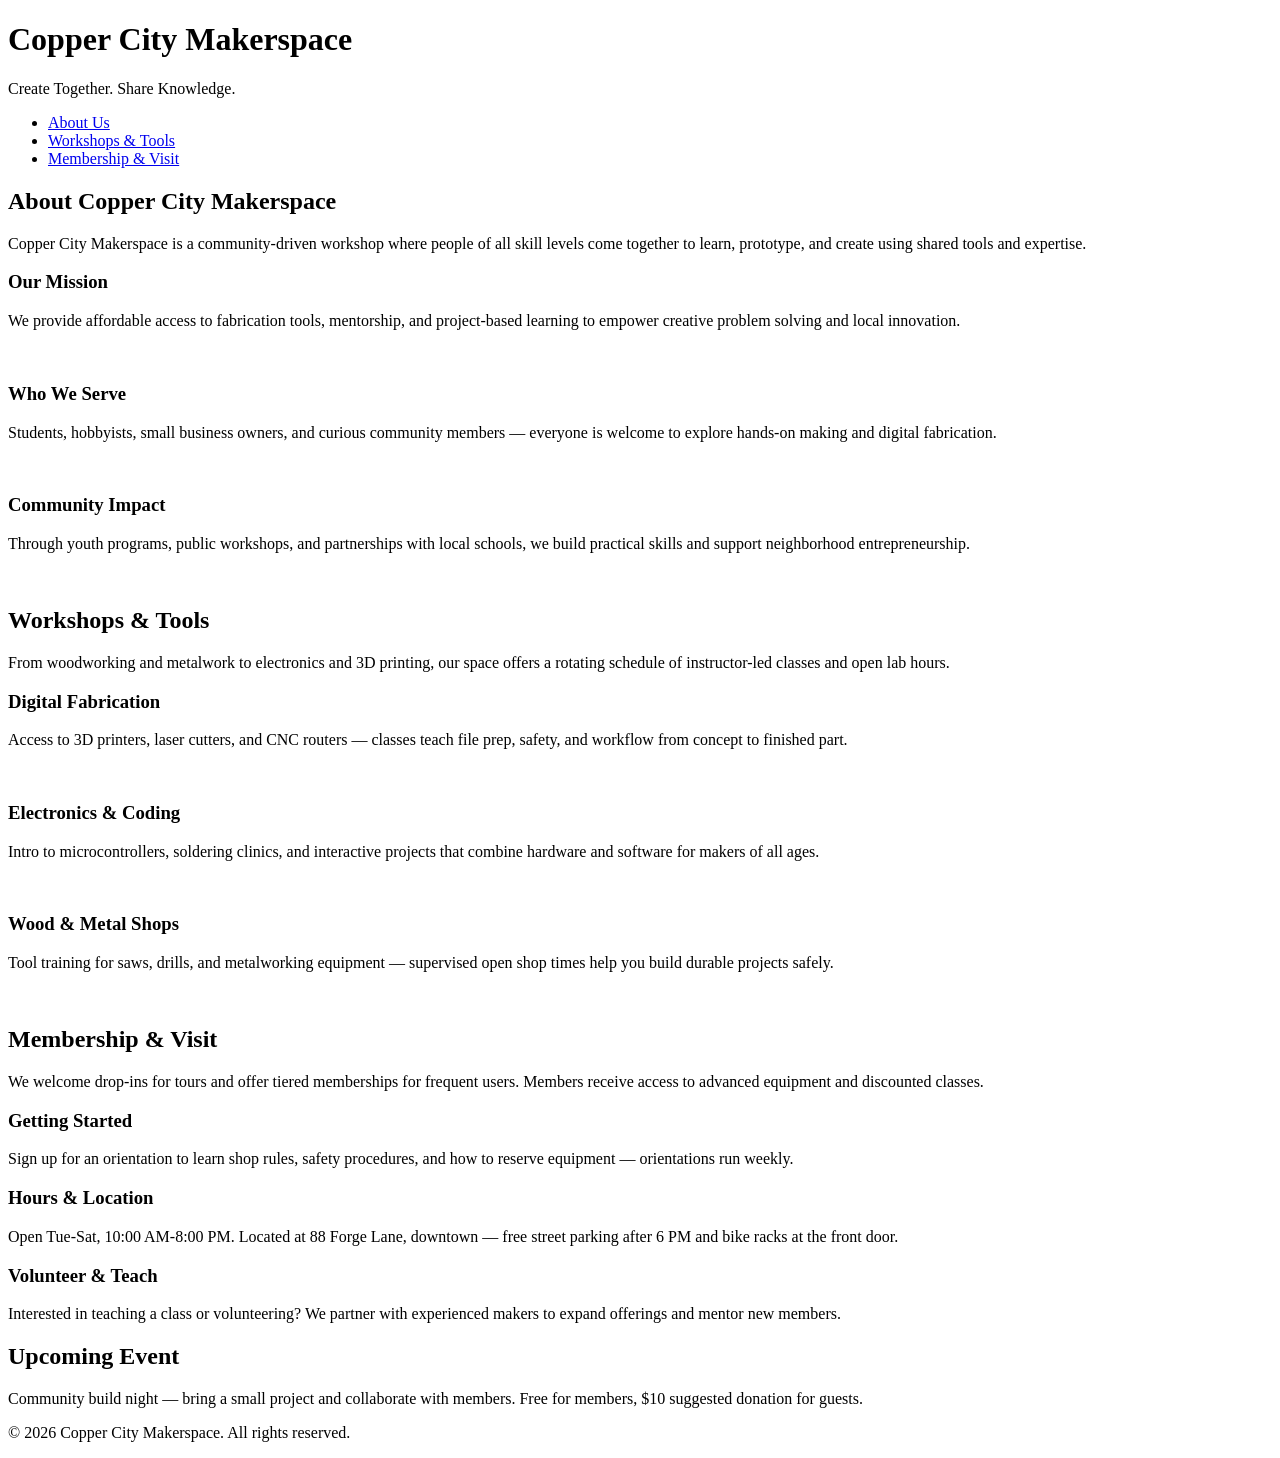
==== index.html @ 4b10cbab "Added new pages" ====
<!DOCTYPE html>
<html lang="en">
<head>
    <meta charset="UTF-8">
    <meta name="viewport" content="width=device-width, initial-scale=1.0">
    <link rel="stylesheet" href="styles.css">
    <title>Copper City Makerspace</title>
</head>
<body>
    <header>
        <h1>Copper City Makerspace</h1>
        <p>Create Together. Share Knowledge.</p>
    </header>
<nav>
    <ul>
        <li><a href="about.html">About Us</a></li>
        <li><a href="workshops.html">Workshops & Tools</a></li>
        <li><a href="memberships.html">Membership & Visit</a></li>
    </ul>
</nav>
<main>
    <section id="about">
        <h2>About Copper City Makerspace</h2>
        <p>Copper City Makerspace is a community-driven workshop where people of all skill levels come together to learn, prototype, and create using shared tools and expertise.</p>
        <div class="card-row">
            <section>
                <h3>Our Mission</h3>
                <p>We provide affordable access to fabrication tools, mentorship, and project-based learning to empower creative problem solving and local innovation.</p>
                <img src="images/engineering.jpg" alt="" width="300">
            </section>
            <section>
                <h3>Who We Serve</h3>
                <p>Students, hobbyists, small business owners, and curious community members — everyone is welcome to explore hands-on making and digital fabrication.</p>
                <img src="images/ideation.jpg" alt="" width="300">
            </section>
            <section>
                <h3>Community Impact</h3>
                <p>Through youth programs, public workshops, and partnerships with local schools, we build practical skills and support neighborhood entrepreneurship.</p>
                <img src="images/storytelling.jpg" alt="" width="300">
            </section>
        </div>
    </section>
    <section id="workshops">
        <h2>Workshops & Tools</h2>
        <p>From woodworking and metalwork to electronics and 3D printing, our space offers a rotating schedule of instructor-led classes and open lab hours.</p>
        <div class="card-row">
            <section>
                <h3>Digital Fabrication</h3>
                <p>Access to 3D printers, laser cutters, and CNC routers — classes teach file prep, safety, and workflow from concept to finished part.</p>
                <img src="images/3Dprinter.jpg" alt="" width="300">
            </section>
            <section>
                <h3>Electronics & Coding</h3>
                <p>Intro to microcontrollers, soldering clinics, and interactive projects that combine hardware and software for makers of all ages.</p>
                <img src="images/microcontroller.jpg" alt="" width="300">
            </section>
            <section>
                <h3>Wood & Metal Shops</h3>
                <p>Tool training for saws, drills, and metalworking equipment — supervised open shop times help you build durable projects safely.</p>
                <img src="images/metalworking.jpg" alt="" width="300">
            </section>
        </div>
    </section>
    <section id="memberships">
        <h2>Membership & Visit</h2>
        <p>We welcome drop-ins for tours and offer tiered memberships for frequent users. Members receive access to advanced equipment and discounted classes.</p>
        <div class="card-row"> 
            <section>
                <h3>Getting Started</h3>
                <p>Sign up for an orientation to learn shop rules, safety procedures, and how to reserve equipment — orientations run weekly.</p>
            </section>
            <section>
                <h3>Hours & Location</h3>
                <p>Open Tue-Sat, 10:00 AM-8:00 PM. Located at 88 Forge Lane, downtown — free street parking after 6 PM and bike racks at the front door.</p>
            </section>
            <section>
                <h3>Volunteer & Teach</h3>
                <p>Interested in teaching a class or volunteering? We partner with experienced makers to expand offerings and mentor new members.</p>
            </section>
        </div>
    </section>
</main>
<aside>
    <h2>Upcoming Event</h2>
    <p>Community build night — bring a small project and collaborate with members. Free for members, $10 suggested donation for guests.</p>
</aside>
<footer>
    <p>&copy; 2026 Copper City Makerspace. All rights reserved.</p>
</footer>
</body>
</html>
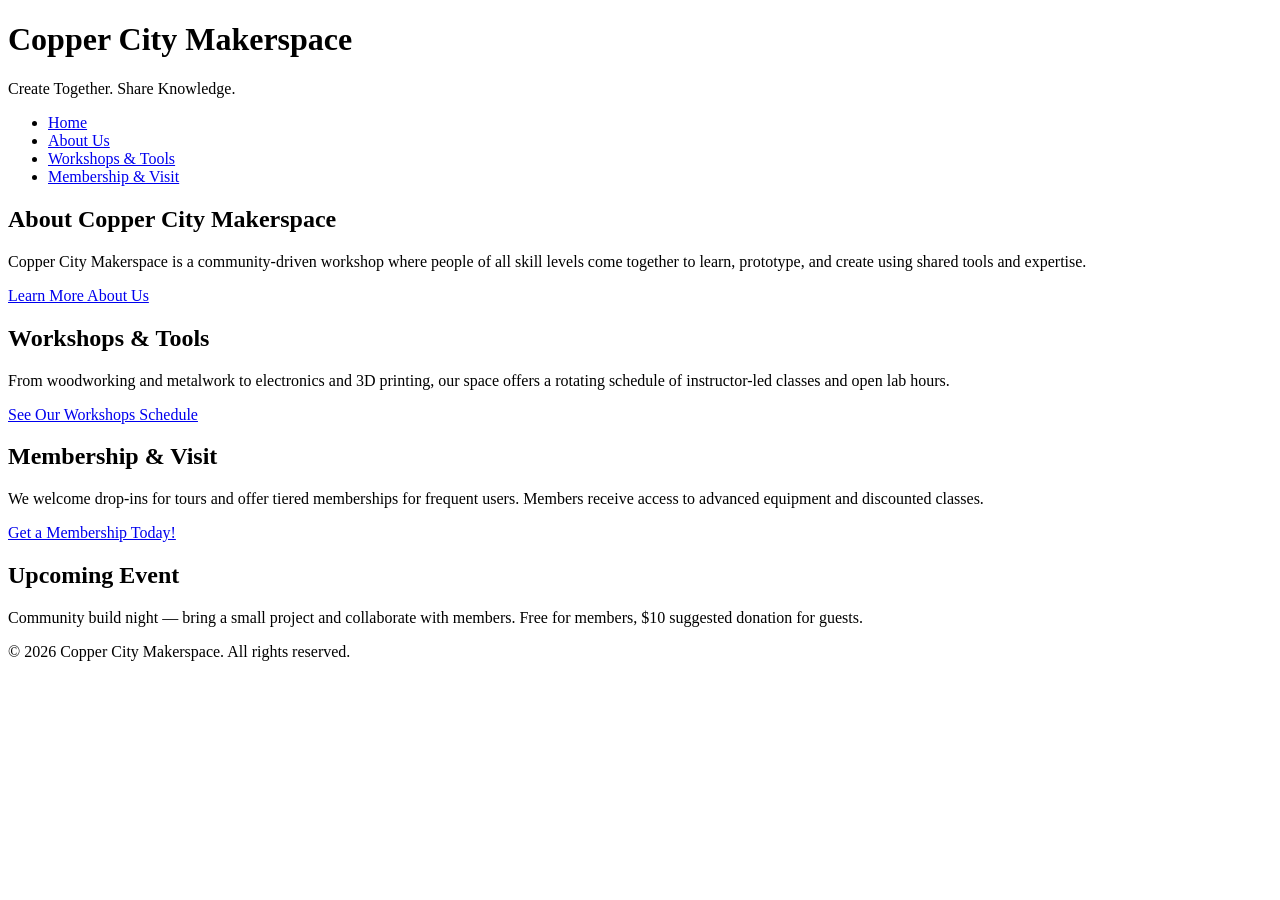
==== commit 234c399f: "next iteration of html complete" ====
--- a/index.html
+++ b/index.html
@@ -13,6 +13,7 @@
     </header>
 <nav>
     <ul>
+        <li><a href="index.html">Home</a></li>
         <li><a href="about.html">About Us</a></li>
         <li><a href="workshops.html">Workshops & Tools</a></li>
         <li><a href="memberships.html">Membership & Visit</a></li>
@@ -22,62 +23,17 @@
     <section id="about">
         <h2>About Copper City Makerspace</h2>
         <p>Copper City Makerspace is a community-driven workshop where people of all skill levels come together to learn, prototype, and create using shared tools and expertise.</p>
-        <div class="card-row">
-            <section>
-                <h3>Our Mission</h3>
-                <p>We provide affordable access to fabrication tools, mentorship, and project-based learning to empower creative problem solving and local innovation.</p>
-                <img src="images/engineering.jpg" alt="" width="300">
-            </section>
-            <section>
-                <h3>Who We Serve</h3>
-                <p>Students, hobbyists, small business owners, and curious community members — everyone is welcome to explore hands-on making and digital fabrication.</p>
-                <img src="images/ideation.jpg" alt="" width="300">
-            </section>
-            <section>
-                <h3>Community Impact</h3>
-                <p>Through youth programs, public workshops, and partnerships with local schools, we build practical skills and support neighborhood entrepreneurship.</p>
-                <img src="images/storytelling.jpg" alt="" width="300">
-            </section>
-        </div>
-    </section>
+        <a href="about.html">Learn More About Us</a>
+    </section>  
     <section id="workshops">
         <h2>Workshops & Tools</h2>
         <p>From woodworking and metalwork to electronics and 3D printing, our space offers a rotating schedule of instructor-led classes and open lab hours.</p>
-        <div class="card-row">
-            <section>
-                <h3>Digital Fabrication</h3>
-                <p>Access to 3D printers, laser cutters, and CNC routers — classes teach file prep, safety, and workflow from concept to finished part.</p>
-                <img src="images/3Dprinter.jpg" alt="" width="300">
-            </section>
-            <section>
-                <h3>Electronics & Coding</h3>
-                <p>Intro to microcontrollers, soldering clinics, and interactive projects that combine hardware and software for makers of all ages.</p>
-                <img src="images/microcontroller.jpg" alt="" width="300">
-            </section>
-            <section>
-                <h3>Wood & Metal Shops</h3>
-                <p>Tool training for saws, drills, and metalworking equipment — supervised open shop times help you build durable projects safely.</p>
-                <img src="images/metalworking.jpg" alt="" width="300">
-            </section>
-        </div>
+        <a href="workshops.html">See Our Workshops Schedule</a>
     </section>
-    <section id="memberships">
+        <section id="memberships">
         <h2>Membership & Visit</h2>
         <p>We welcome drop-ins for tours and offer tiered memberships for frequent users. Members receive access to advanced equipment and discounted classes.</p>
-        <div class="card-row"> 
-            <section>
-                <h3>Getting Started</h3>
-                <p>Sign up for an orientation to learn shop rules, safety procedures, and how to reserve equipment — orientations run weekly.</p>
-            </section>
-            <section>
-                <h3>Hours & Location</h3>
-                <p>Open Tue-Sat, 10:00 AM-8:00 PM. Located at 88 Forge Lane, downtown — free street parking after 6 PM and bike racks at the front door.</p>
-            </section>
-            <section>
-                <h3>Volunteer & Teach</h3>
-                <p>Interested in teaching a class or volunteering? We partner with experienced makers to expand offerings and mentor new members.</p>
-            </section>
-        </div>
+        <a href="memberships.html">Get a Membership Today!</a>
     </section>
 </main>
 <aside>
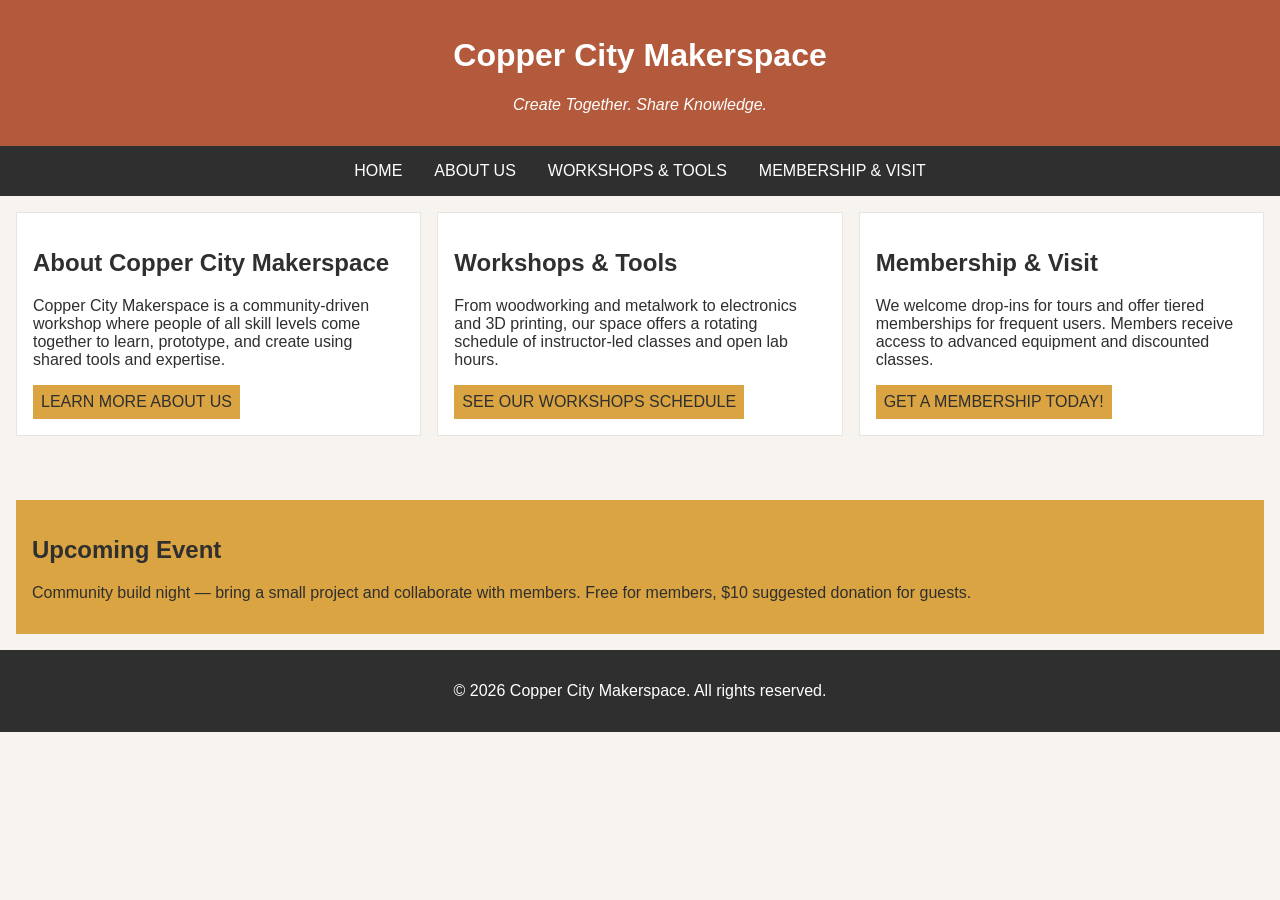
==== commit 61382022: "completed iteration for multipage site" ====
--- a/index.html
+++ b/index.html
@@ -7,10 +7,10 @@
     <title>Copper City Makerspace</title>
 </head>
 <body>
-    <header>
-        <h1>Copper City Makerspace</h1>
-        <p>Create Together. Share Knowledge.</p>
-    </header>
+<header>
+    <h1>Copper City Makerspace</h1>
+    <p>Create Together. Share Knowledge.</p>
+</header>
 <nav>
     <ul>
         <li><a href="index.html">Home</a></li>
@@ -19,7 +19,7 @@
         <li><a href="memberships.html">Membership & Visit</a></li>
     </ul>
 </nav>
-<main>
+<main class="card-row">
     <section id="about">
         <h2>About Copper City Makerspace</h2>
         <p>Copper City Makerspace is a community-driven workshop where people of all skill levels come together to learn, prototype, and create using shared tools and expertise.</p>
--- a/styles.css
+++ b/styles.css
@@ -0,0 +1,121 @@
+/* =====  CSS by Christina Carrasquilla, updated by Alicia Pacheco =====  */
+
+/* ===== Color Palette 
+
+Copper:#B35A3C
+Charcoal:#2F2F2F
+Light Background:#F7F4EF
+Card Background:#FFFFFF
+Soft Gold:#D9A441
+Border:#E5E5E5
+
+===== */
+
+/* ===== GLOBAL (Base) Styles ===== */
+
+body {
+    font-family: Arial, sans-serif;
+    margin: 0;
+    background-color: #F7F4EF;
+    color: #2F2F2F;
+    display: grid;
+    grid-template-columns: 1fr;
+}
+
+header {
+    background-color: #B35A3C;
+    color: white;
+    text-align: center;
+    padding: 1rem;
+}
+
+header img {
+    margin-top: 0.5rem;
+}
+header p {
+    font-style:italic;
+}
+nav {
+    background-color: #2F2F2F;
+    padding:.5rem;
+}
+
+nav ul {
+    list-style: none;
+    margin: 0;
+    padding: 0;
+}
+
+nav a {
+    color: white;
+    text-decoration: none;
+    padding: 0.5rem;
+    display: inline-block;
+    text-transform:uppercase;
+}
+
+nav a:hover {
+    background-color: #B35A3C;
+}
+
+main {
+    padding: 1rem;
+}
+main a {
+    background-color:#D9A441;
+    color: #2F2F2F;
+    text-decoration: none;
+    padding: 0.5rem;
+    display: inline-block;
+    text-transform:uppercase;
+}
+
+main a:hover {
+    background-color: #B35A3C;
+    color: white;
+}
+section {
+    margin-bottom: 2rem;
+}
+
+.card-row section {
+    background-color: white;
+    border: 1px solid #E5E5E5;
+    padding: 1rem;
+}
+
+img {
+    display: block;
+    margin-top: 0.5rem;
+    max-width: 100%;
+}
+
+aside {
+    background-color: #D9A441;
+    padding: 1rem;
+    margin: 1rem;
+}
+
+footer {
+    background-color: #2F2F2F;
+    color: white;
+    text-align: center;
+    padding: 1rem;
+}
+/* ===== Media Query (Medium sizes) ===== */
+@media screen and (min-width: 817px) {
+    nav ul {
+    display: flex;
+    justify-content: center;
+    gap: 1rem;
+}
+
+    .card-row {
+        display: flex;
+        gap: 1rem;
+    }
+
+    .card-row section {
+        width: 30%;
+    }
+}
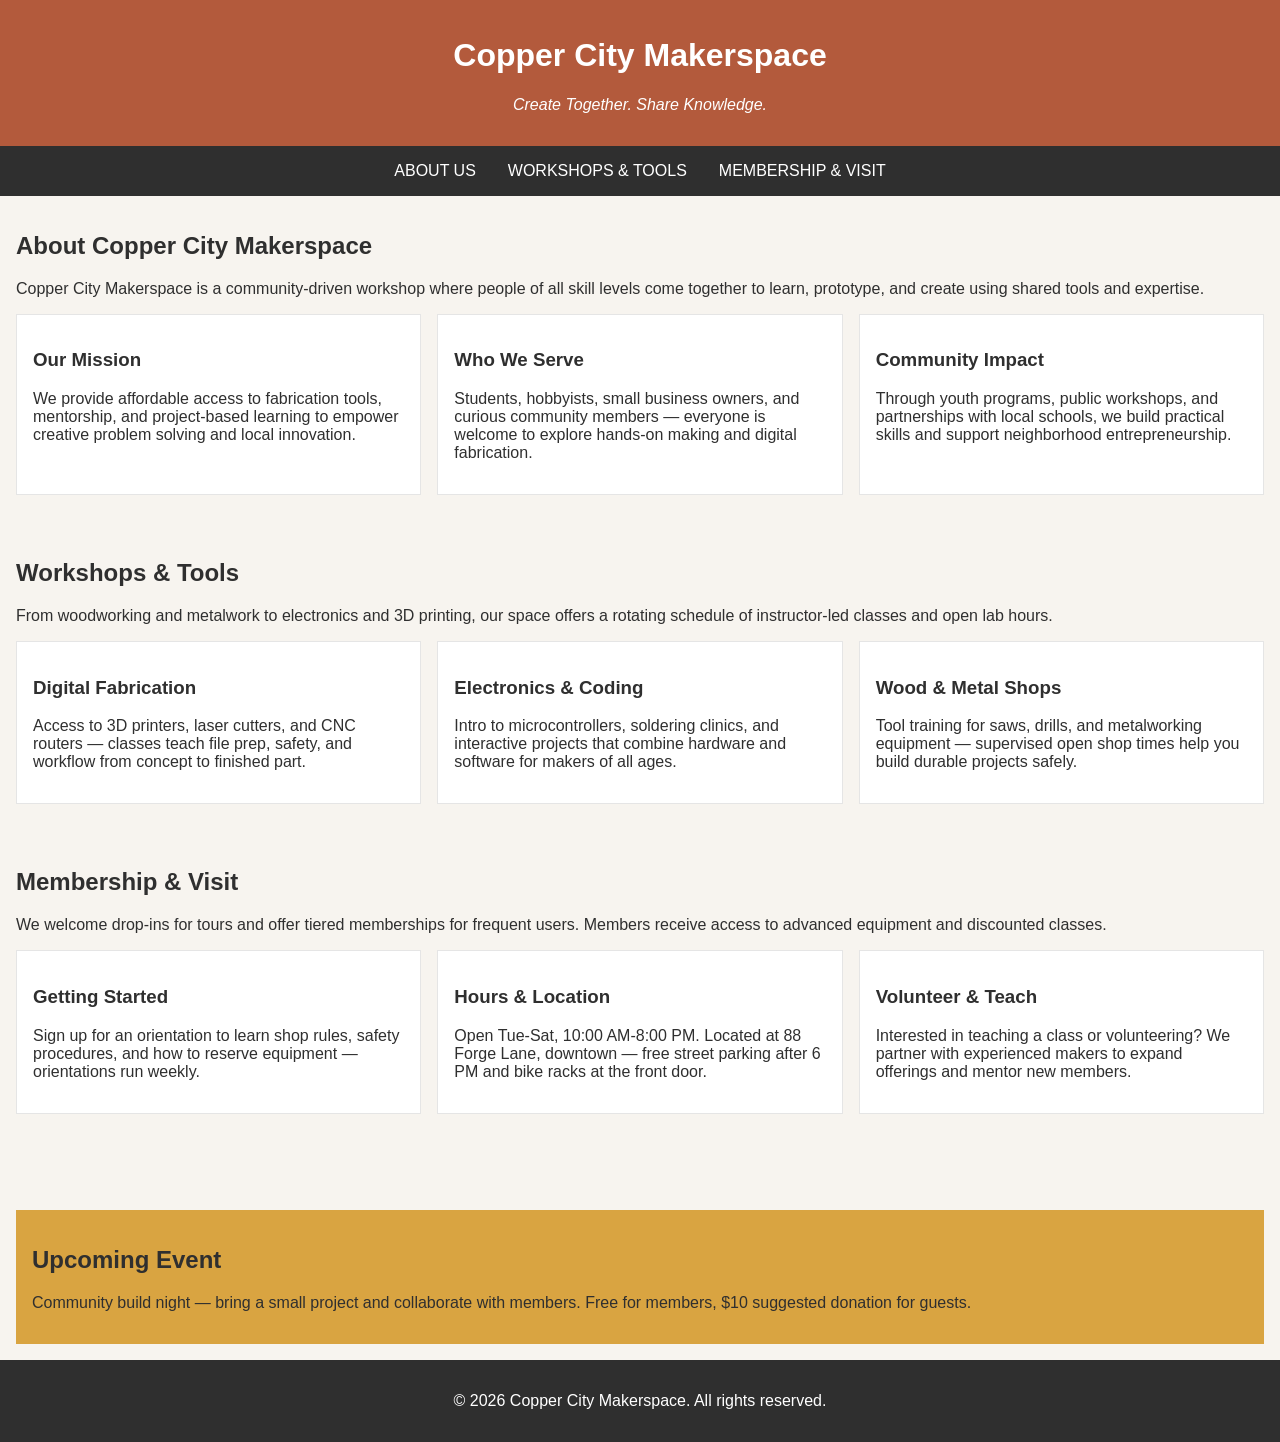
==== commit 56acb922: "Restart Couldn't figure out where last error was, or what I was missing. Restarted from scratch" ====
--- a/index.html
+++ b/index.html
@@ -7,33 +7,77 @@
     <title>Copper City Makerspace</title>
 </head>
 <body>
-<header>
-    <h1>Copper City Makerspace</h1>
-    <p>Create Together. Share Knowledge.</p>
-</header>
+    <header>
+        <h1>Copper City Makerspace</h1>
+        <p>Create Together. Share Knowledge.</p>
+    </header>
 <nav>
     <ul>
-        <li><a href="index.html">Home</a></li>
-        <li><a href="about.html">About Us</a></li>
-        <li><a href="workshops.html">Workshops & Tools</a></li>
-        <li><a href="memberships.html">Membership & Visit</a></li>
+        <li><a href="#about">About Us</a></li>
+        <li><a href="#workshops">Workshops & Tools</a></li>
+        <li><a href="#memberships">Membership & Visit</a></li>
     </ul>
 </nav>
-<main class="card-row">
+<main>
     <section id="about">
         <h2>About Copper City Makerspace</h2>
         <p>Copper City Makerspace is a community-driven workshop where people of all skill levels come together to learn, prototype, and create using shared tools and expertise.</p>
-        <a href="about.html">Learn More About Us</a>
-    </section>  
+        <div class="card-row">
+            <section>
+                <h3>Our Mission</h3>
+                <p>We provide affordable access to fabrication tools, mentorship, and project-based learning to empower creative problem solving and local innovation.</p>
+                <img src="images/engineering.jpg" alt="" width="300">
+            </section>
+            <section>
+                <h3>Who We Serve</h3>
+                <p>Students, hobbyists, small business owners, and curious community members — everyone is welcome to explore hands-on making and digital fabrication.</p>
+                <img src="images/ideation.jpg" alt="" width="300">
+            </section>
+            <section>
+                <h3>Community Impact</h3>
+                <p>Through youth programs, public workshops, and partnerships with local schools, we build practical skills and support neighborhood entrepreneurship.</p>
+                <img src="images/storytelling.jpg" alt="" width="300">
+            </section>
+        </div>
+    </section>
     <section id="workshops">
         <h2>Workshops & Tools</h2>
         <p>From woodworking and metalwork to electronics and 3D printing, our space offers a rotating schedule of instructor-led classes and open lab hours.</p>
-        <a href="workshops.html">See Our Workshops Schedule</a>
+        <div class="card-row">
+            <section>
+                <h3>Digital Fabrication</h3>
+                <p>Access to 3D printers, laser cutters, and CNC routers — classes teach file prep, safety, and workflow from concept to finished part.</p>
+                <img src="images/3Dprinter.jpg" alt="" width="300">
+            </section>
+            <section>
+                <h3>Electronics & Coding</h3>
+                <p>Intro to microcontrollers, soldering clinics, and interactive projects that combine hardware and software for makers of all ages.</p>
+                <img src="images/microcontroller.jpg" alt="" width="300">
+            </section>
+            <section>
+                <h3>Wood & Metal Shops</h3>
+                <p>Tool training for saws, drills, and metalworking equipment — supervised open shop times help you build durable projects safely.</p>
+                <img src="images/metalworking.jpg" alt="" width="300">
+            </section>
+        </div>
     </section>
-        <section id="memberships">
+    <section id="memberships">
         <h2>Membership & Visit</h2>
         <p>We welcome drop-ins for tours and offer tiered memberships for frequent users. Members receive access to advanced equipment and discounted classes.</p>
-        <a href="memberships.html">Get a Membership Today!</a>
+        <div class="card-row"> 
+            <section>
+                <h3>Getting Started</h3>
+                <p>Sign up for an orientation to learn shop rules, safety procedures, and how to reserve equipment — orientations run weekly.</p>
+            </section>
+            <section>
+                <h3>Hours & Location</h3>
+                <p>Open Tue-Sat, 10:00 AM-8:00 PM. Located at 88 Forge Lane, downtown — free street parking after 6 PM and bike racks at the front door.</p>
+            </section>
+            <section>
+                <h3>Volunteer & Teach</h3>
+                <p>Interested in teaching a class or volunteering? We partner with experienced makers to expand offerings and mentor new members.</p>
+            </section>
+        </div>
     </section>
 </main>
 <aside>
--- a/styles.css
+++ b/styles.css
@@ -18,8 +18,6 @@
     margin: 0;
     background-color: #F7F4EF;
     color: #2F2F2F;
-    display: grid;
-    grid-template-columns: 1fr;
 }
 
 header {
@@ -44,6 +42,9 @@
     list-style: none;
     margin: 0;
     padding: 0;
+    display: flex;
+    justify-content: center;
+    gap: 1rem;
 }
 
 nav a {
@@ -61,27 +62,21 @@
 main {
     padding: 1rem;
 }
-main a {
-    background-color:#D9A441;
-    color: #2F2F2F;
-    text-decoration: none;
-    padding: 0.5rem;
-    display: inline-block;
-    text-transform:uppercase;
+
+section {
+    margin-bottom: 2rem;
 }
 
-main a:hover {
-    background-color: #B35A3C;
-    color: white;
-}
-section {
-    margin-bottom: 2rem;
+.card-row {
+    display: flex;
+    gap: 1rem;
 }
 
 .card-row section {
     background-color: white;
     border: 1px solid #E5E5E5;
     padding: 1rem;
+    width: 30%;
 }
 
 img {
@@ -101,21 +96,4 @@
     color: white;
     text-align: center;
     padding: 1rem;
-}
-/* ===== Media Query (Medium sizes) ===== */
-@media screen and (min-width: 817px) {
-    nav ul {
-    display: flex;
-    justify-content: center;
-    gap: 1rem;
-}
-
-    .card-row {
-        display: flex;
-        gap: 1rem;
-    }
-
-    .card-row section {
-        width: 30%;
-    }
-}
+}
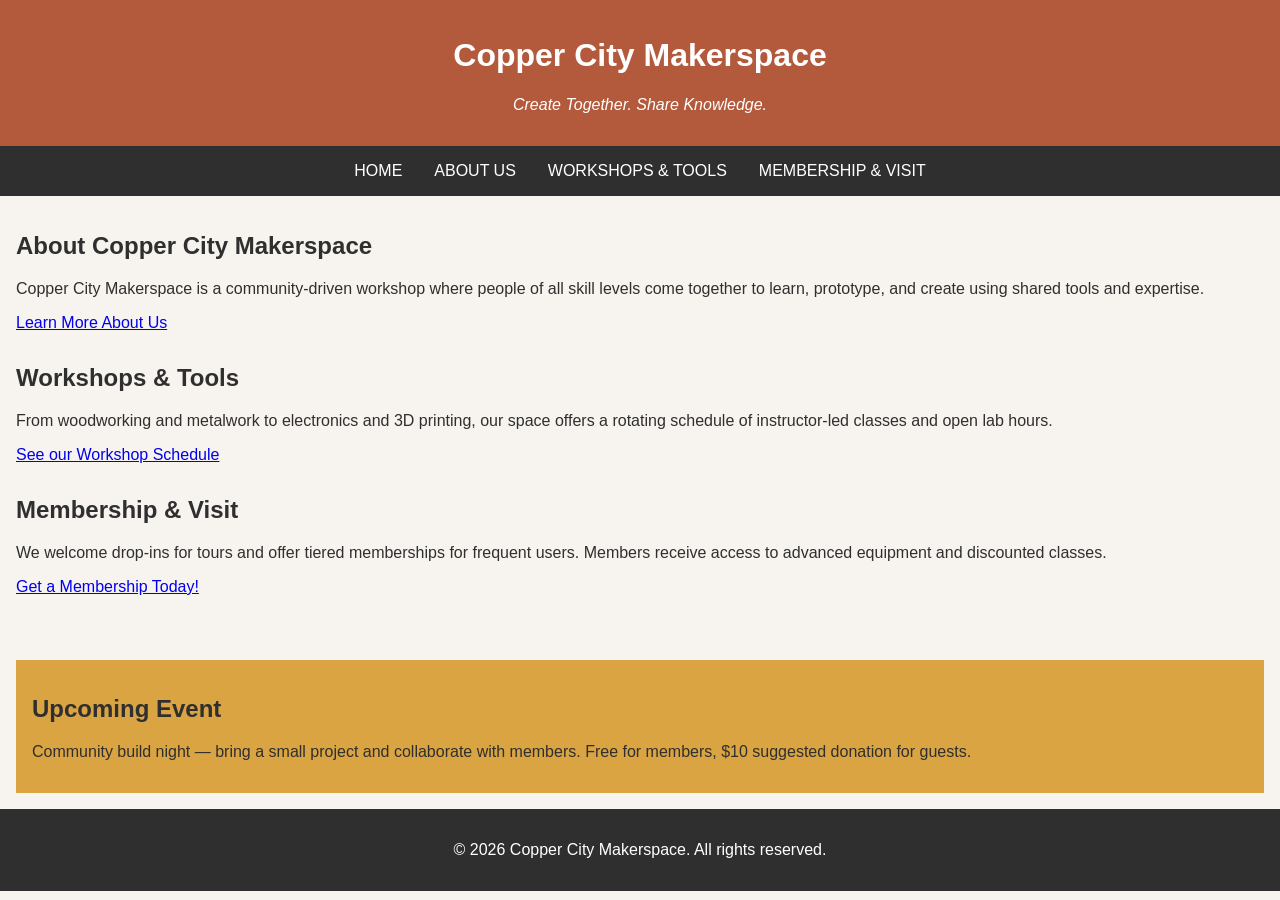
==== commit 709297e2: "next iteratioin of html complete" ====
--- a/index.html
+++ b/index.html
@@ -13,71 +13,27 @@
     </header>
 <nav>
     <ul>
-        <li><a href="#about">About Us</a></li>
-        <li><a href="#workshops">Workshops & Tools</a></li>
-        <li><a href="#memberships">Membership & Visit</a></li>
+        <li><a href="index.html">Home</a></li>
+        <li><a href="about.html">About Us</a></li>
+        <li><a href="workshops.html">Workshops & Tools</a></li>
+        <li><a href="memberships.html">Membership & Visit</a></li>
     </ul>
 </nav>
 <main>
     <section id="about">
         <h2>About Copper City Makerspace</h2>
         <p>Copper City Makerspace is a community-driven workshop where people of all skill levels come together to learn, prototype, and create using shared tools and expertise.</p>
-        <div class="card-row">
-            <section>
-                <h3>Our Mission</h3>
-                <p>We provide affordable access to fabrication tools, mentorship, and project-based learning to empower creative problem solving and local innovation.</p>
-                <img src="images/engineering.jpg" alt="" width="300">
-            </section>
-            <section>
-                <h3>Who We Serve</h3>
-                <p>Students, hobbyists, small business owners, and curious community members — everyone is welcome to explore hands-on making and digital fabrication.</p>
-                <img src="images/ideation.jpg" alt="" width="300">
-            </section>
-            <section>
-                <h3>Community Impact</h3>
-                <p>Through youth programs, public workshops, and partnerships with local schools, we build practical skills and support neighborhood entrepreneurship.</p>
-                <img src="images/storytelling.jpg" alt="" width="300">
-            </section>
-        </div>
+        <a href="about.html">Learn More About Us</a>
     </section>
     <section id="workshops">
         <h2>Workshops & Tools</h2>
         <p>From woodworking and metalwork to electronics and 3D printing, our space offers a rotating schedule of instructor-led classes and open lab hours.</p>
-        <div class="card-row">
-            <section>
-                <h3>Digital Fabrication</h3>
-                <p>Access to 3D printers, laser cutters, and CNC routers — classes teach file prep, safety, and workflow from concept to finished part.</p>
-                <img src="images/3Dprinter.jpg" alt="" width="300">
-            </section>
-            <section>
-                <h3>Electronics & Coding</h3>
-                <p>Intro to microcontrollers, soldering clinics, and interactive projects that combine hardware and software for makers of all ages.</p>
-                <img src="images/microcontroller.jpg" alt="" width="300">
-            </section>
-            <section>
-                <h3>Wood & Metal Shops</h3>
-                <p>Tool training for saws, drills, and metalworking equipment — supervised open shop times help you build durable projects safely.</p>
-                <img src="images/metalworking.jpg" alt="" width="300">
-            </section>
-        </div>
+        <a href="workshops.html">See our Workshop Schedule</a>
     </section>
     <section id="memberships">
         <h2>Membership & Visit</h2>
         <p>We welcome drop-ins for tours and offer tiered memberships for frequent users. Members receive access to advanced equipment and discounted classes.</p>
-        <div class="card-row"> 
-            <section>
-                <h3>Getting Started</h3>
-                <p>Sign up for an orientation to learn shop rules, safety procedures, and how to reserve equipment — orientations run weekly.</p>
-            </section>
-            <section>
-                <h3>Hours & Location</h3>
-                <p>Open Tue-Sat, 10:00 AM-8:00 PM. Located at 88 Forge Lane, downtown — free street parking after 6 PM and bike racks at the front door.</p>
-            </section>
-            <section>
-                <h3>Volunteer & Teach</h3>
-                <p>Interested in teaching a class or volunteering? We partner with experienced makers to expand offerings and mentor new members.</p>
-            </section>
-        </div>
+        <a href="memberships.html">Get a Membership Today!</a>
     </section>
 </main>
 <aside>
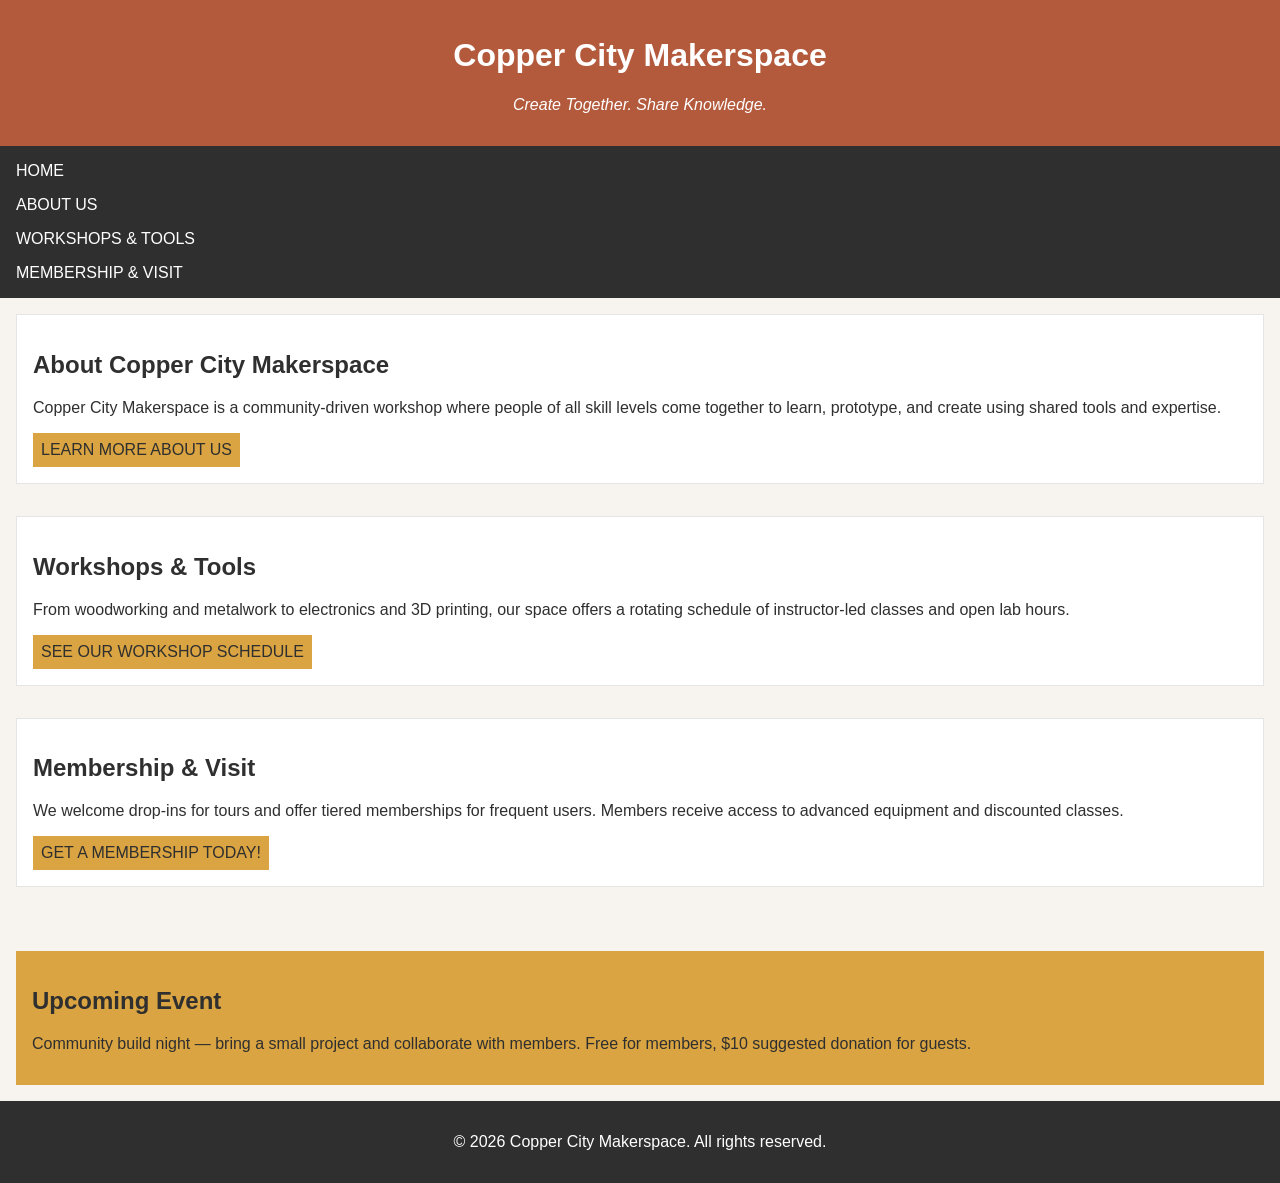
==== commit 33330b00: "completed iteration for multi page" ====
--- a/index.html
+++ b/index.html
@@ -19,7 +19,7 @@
         <li><a href="memberships.html">Membership & Visit</a></li>
     </ul>
 </nav>
-<main>
+<main class="card-row">
     <section id="about">
         <h2>About Copper City Makerspace</h2>
         <p>Copper City Makerspace is a community-driven workshop where people of all skill levels come together to learn, prototype, and create using shared tools and expertise.</p>
--- a/styles.css
+++ b/styles.css
@@ -18,6 +18,8 @@
     margin: 0;
     background-color: #F7F4EF;
     color: #2F2F2F;
+    display: grid;
+    grid-template-columns: 1fr;
 }
 
 header {
@@ -42,9 +44,6 @@
     list-style: none;
     margin: 0;
     padding: 0;
-    display: flex;
-    justify-content: center;
-    gap: 1rem;
 }
 
 nav a {
@@ -62,21 +61,27 @@
 main {
     padding: 1rem;
 }
+main a {
+    background-color: #D9A441;
+    color: #2F2F2F;
+    text-decoration: none;
+    padding: 0.5rem;
+    display: inline-block;
+    text-transform:uppercase;
+}
 
+main a:hover {
+    background-color: #B35A3C;
+    color: white;
+}
 section {
     margin-bottom: 2rem;
-}
-
-.card-row {
-    display: flex;
-    gap: 1rem;
 }
 
 .card-row section {
     background-color: white;
     border: 1px solid #E5E5E5;
     padding: 1rem;
-    width: 30%;
 }
 
 img {
@@ -96,4 +101,21 @@
     color: white;
     text-align: center;
     padding: 1rem;
+}
+/* ===== MEDIA QUERIES (MEDIUM SIZES) ===== */
+@media screen and (max-width: 817px) {
+    nav ul {
+        display: flex;
+        justify-content: center;
+        gap: 1rem;
+    }
+
+    .card-row {
+        display: flex;
+        gap: 1rem;
+    }
+
+    .card-row section {
+        width: 30%;
+    }
 }
